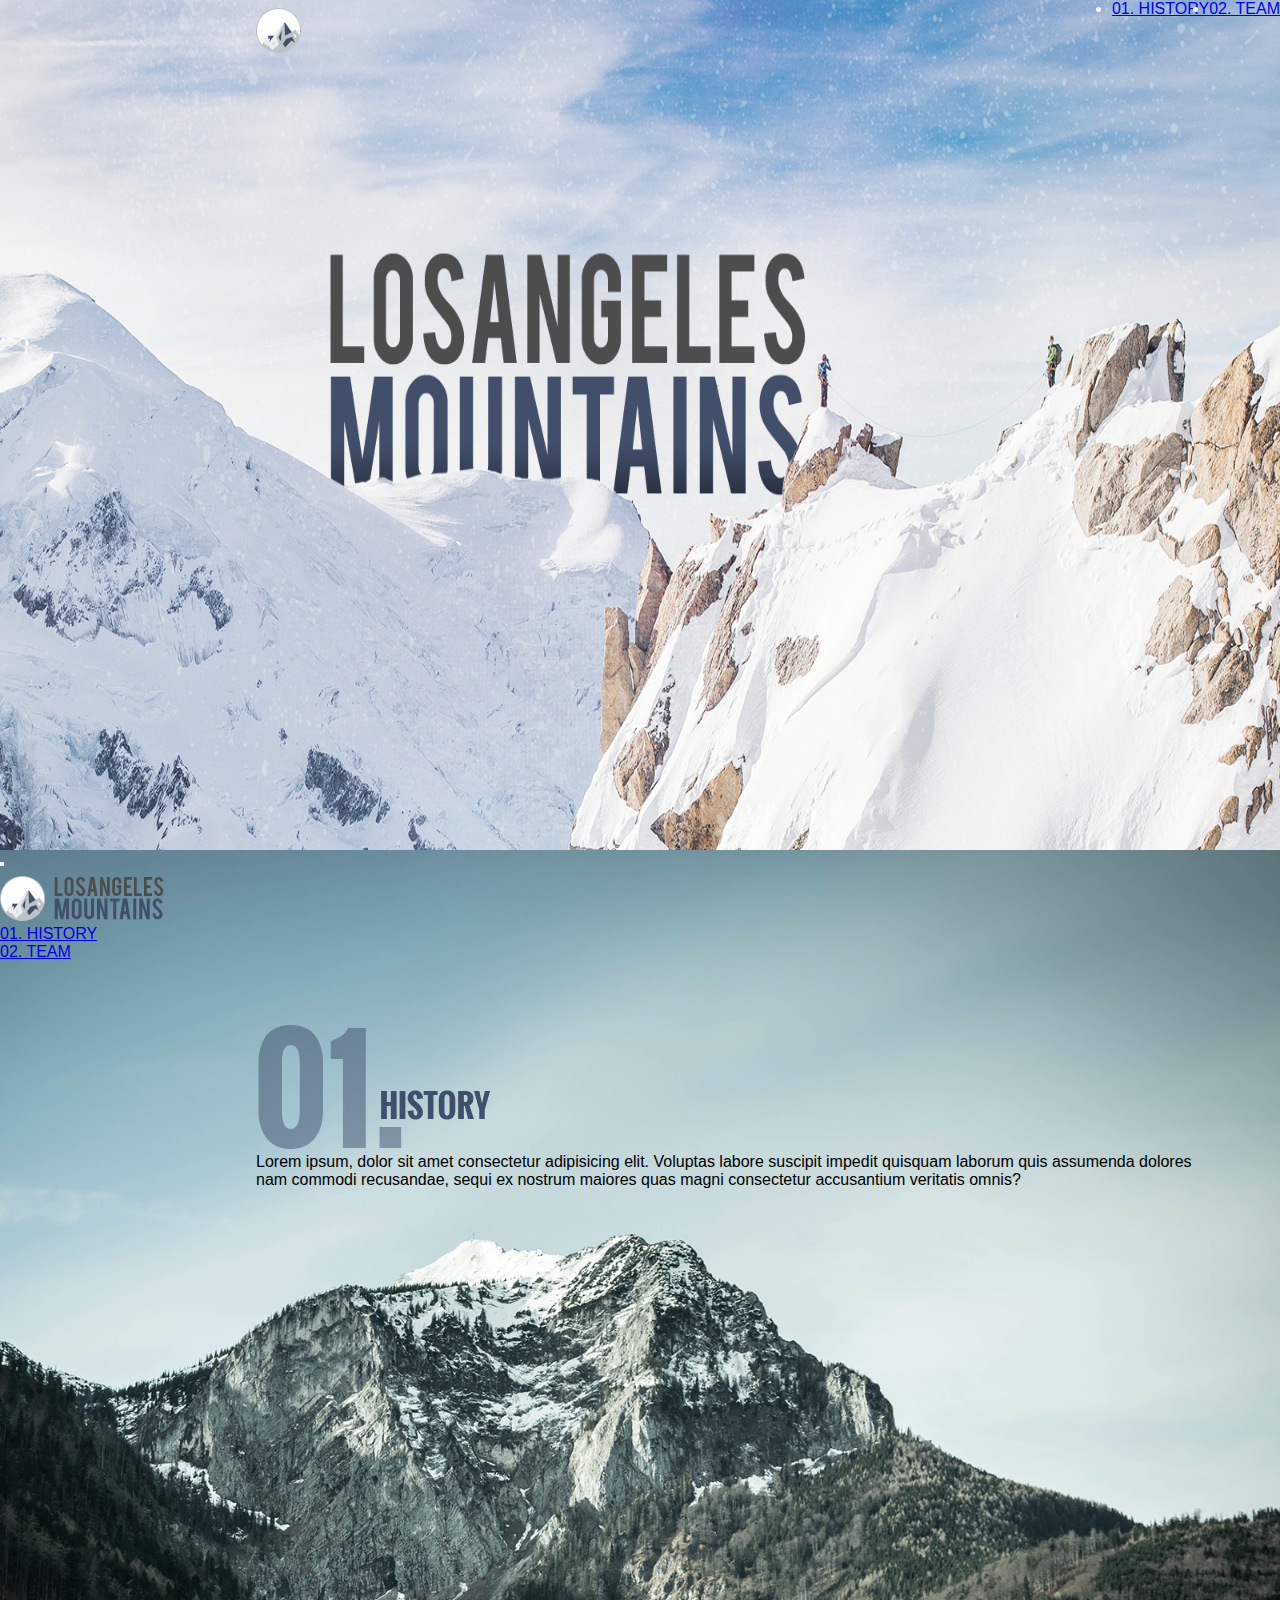
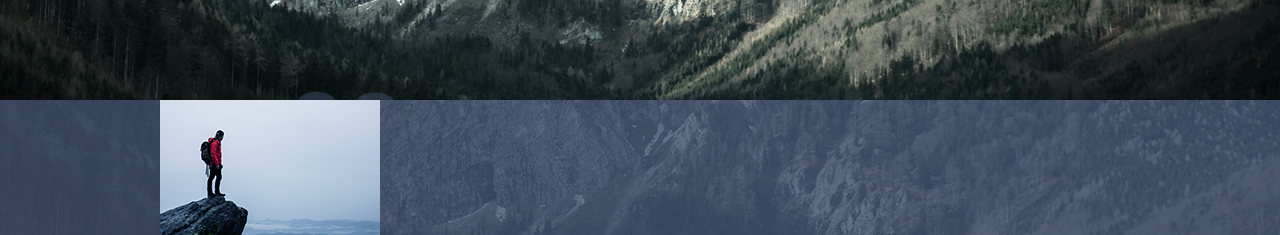
==== index.html @ 550ec411 "created script to populate alternate images in the carousel" ====
<!DOCTYPE html>
<html lang="en">

<head>
    <meta charset="UTF-8">
    <meta name="viewport" content="width=device-width, initial-scale=1.0">
    <title>LA Mountains</title>
    <link rel="stylesheet" href="css/main.css">
    <link href="https://cdn.jsdelivr.net/npm/bootstrap@5.3.1/dist/css/bootstrap.min.css" rel="stylesheet"
        integrity="sha384-4bw+/aepP/YC94hEpVNVgiZdgIC5+VKNBQNGCHeKRQN+PtmoHDEXuppvnDJzQIu9" crossorigin="anonymous">
    <link href="https://fonts.googleapis.com/css?family=Poppins:300,400&display=swap" rel="stylesheet">
</head>

<body>
    <!--Hero-->
    <!--nav bar items need width 80%; margin: 0 20%; justify content: space-between-->
    <header id="hero">
        <div class="navbar-all">
            <div class="logo">
                <a>
                    <img src="images/logo.png" alt="LA Mountains Logo">
                </a>
            </div>
            <div>
                <ul class="nav-items">
                    <li class="nav-item">
                        <a aria-current="page" href="#history">01. HISTORY</a>
                    </li>
                    <li class="nav-item">
                        <a aria-current="page" href="#team">02. TEAM</a>
                    </li>
                </ul>
            </div>
        </div>
        </div>
    </header>

    <!--History-->
    <div id="history" class="history-background">
        <nav class="navbar navbar-expand-sm justify-content-end navbar-light bg-white">
            <button class="navbar-toggler" type="button" data-toggle="collapse" data-target="#navbarTogglerDemo03"
                aria-controls="navbarTogglerDemo03" aria-expanded="false" aria-label="Toggle navigation">
                <span class="navbar-toggler-icon"></span>
            </button>
            <div class="logo">
                <a class="fa-brands" aria-hidden="true" href="#hero">
                    <img src="images/logo2.png" alt="LA mountains logo">
                </a>
            </div>
            <div class="collapse navbar-collapse justify-content-end pe-5" id="navbarTogglerDemo03">
                <ul class="links navbar-nav">
                    <li class="nav-item">
                        <a class="nav-link active" aria-current="page" href="#history">01. HISTORY</a>
                    </li>
                    <li class="nav-item">
                        <a class="nav-link active" aria-current="page" href="#team">02. TEAM</a>
                    </li>
                </ul>
            </div>
        </nav>
        <div class="history-number">
            <a>
                <img src="images/history_image.png">
            </a>
        </div>
        <div class="history-text">
            <div class="text-start badge bg-transparent text-wrap fw-light text-secondary fs-4" style="width: 60rem;">
                Lorem ipsum, dolor sit amet consectetur adipisicing elit. Voluptas labore suscipit impedit quisquam
                laborum quis assumenda dolores nam commodi recusandae, sequi ex nostrum maiores quas magni consectetur
                accusantium veritatis omnis?
            </div>
        </div>
    </div>
    <div class="carousel-div">
        <div id="wrapper">
            <div id="carousel">
                <div id="content">
                    <!-- <img class="item" src="./images/carousel_image_01.png" />
                    <img class="item" src="./images/carousel_image_02.png" />
                    <img class="item" src="./images/carousel_image_01.png" />
                    <img class="item" src="./images/carousel_image_02.png" /> -->
                </div>
            </div>
        </div>
    </div>


    <!--Team-->
</body>
<script src="https://cdn.jsdelivr.net/npm/bootstrap@5.3.1/dist/js/bootstrap.bundle.min.js"
    integrity="sha384-HwwvtgBNo3bZJJLYd8oVXjrBZt8cqVSpeBNS5n7C8IVInixGAoxmnlMuBnhbgrkm"
    crossorigin="anonymous"></script>
<script src="https://cdn.jsdelivr.net/npm/@popperjs/core@2.11.8/dist/umd/popper.min.js"
    integrity="sha384-I7E8VVD/ismYTF4hNIPjVp/Zjvgyol6VFvRkX/vR+Vc4jQkC+hVqc2pM8ODewa9r"
    crossorigin="anonymous"></script>
<script src="https://cdn.jsdelivr.net/npm/bootstrap@5.3.1/dist/js/bootstrap.min.js"
    integrity="sha384-Rx+T1VzGupg4BHQYs2gCW9It+akI2MM/mndMCy36UVfodzcJcF0GGLxZIzObiEfa"
    crossorigin="anonymous"></script>
    <script src="javascript/carousel.js"></script>

</html>
---- css/main.css ----
html {
    scroll-behavior: smooth;
    font-family: 'Roboto',
        sans-serif;
    height: 100%;
}

* {
    margin: 0;
    padding: 0;
}

header {
    background: url("../images/landing-page.png") no-repeat;
    background-size: 100% 100%;
    position: relative;
    height: 850px;
    right: 0;
    left: 0;
}

.navbar-all {
    width: 80%;
    justify-content: space-between;
    margin: 0 20%;
    display: flex;
    flex-direction: row;

}

.nav-items {
    color: white;
    flex-direction: row;
    display: flex;
}

.wrapper {
    background-color: transparent;
    display: inline-block;

}

.history-background {
    background: url("../images/teams.png") no-repeat;
    background-size: 100% 100%;
    position: relative;
    max-width: 100%;
    height: 850px;
    right: 0;
    left: 0;
}

.logo {
    padding-top: 8px;
}

.history-number {
    margin-left: 20%;
    position: relative;
    padding-top: 5%
}

@media (max-width: 600px) {
    body {
        width: 100%;
        background-position: right top;
        position: relative;
    }

    header {
        background-size: cover;
    }
}

.history-text {
    position: relative;
    align-items: center;
    justify-content: center;
    margin-left: 20%;
}

.carousel-div {
    margin: 0;
    display: flex;
    justify-content: center;
    align-items: center;
    flex-direction: column;
    height: fit-content;
    background: url("../images/nav_border.png") no-repeat;
}

#wrapper {
    width: 75%;
    max-width: 964px;
    position: relative;
}

#carousel {
    overflow: auto;
    scroll-behavior: smooth;
    scrollbar-width: none;
}

#carousel::-webkit-scrollbar {
    height: 0;
}

#prev,
#next {
    display: flex;
    justify-content: center;
    align-content: center;
    background: white;
    border: none;
    padding: 8px;
    border-radius: 50%;
    outline: 0;
    cursor: pointer;
    position: absolute;
}

#prev {
    top: 50%;
    left: 0;
    transform: translate(50%, -50%);
    display: none;
}

#next {
    top: 50%;
    right: 0;
    transform: translate(-50%, -50%);
}

#content {
    display: grid;
    grid-gap: 16px;
    grid-auto-flow: column;
    margin: auto;
    box-sizing: border-box;
}

.item {
    /* background: url("../images/nav_image_01.png") no-repeat; */
    width: 250px;
    height: 180px;
}
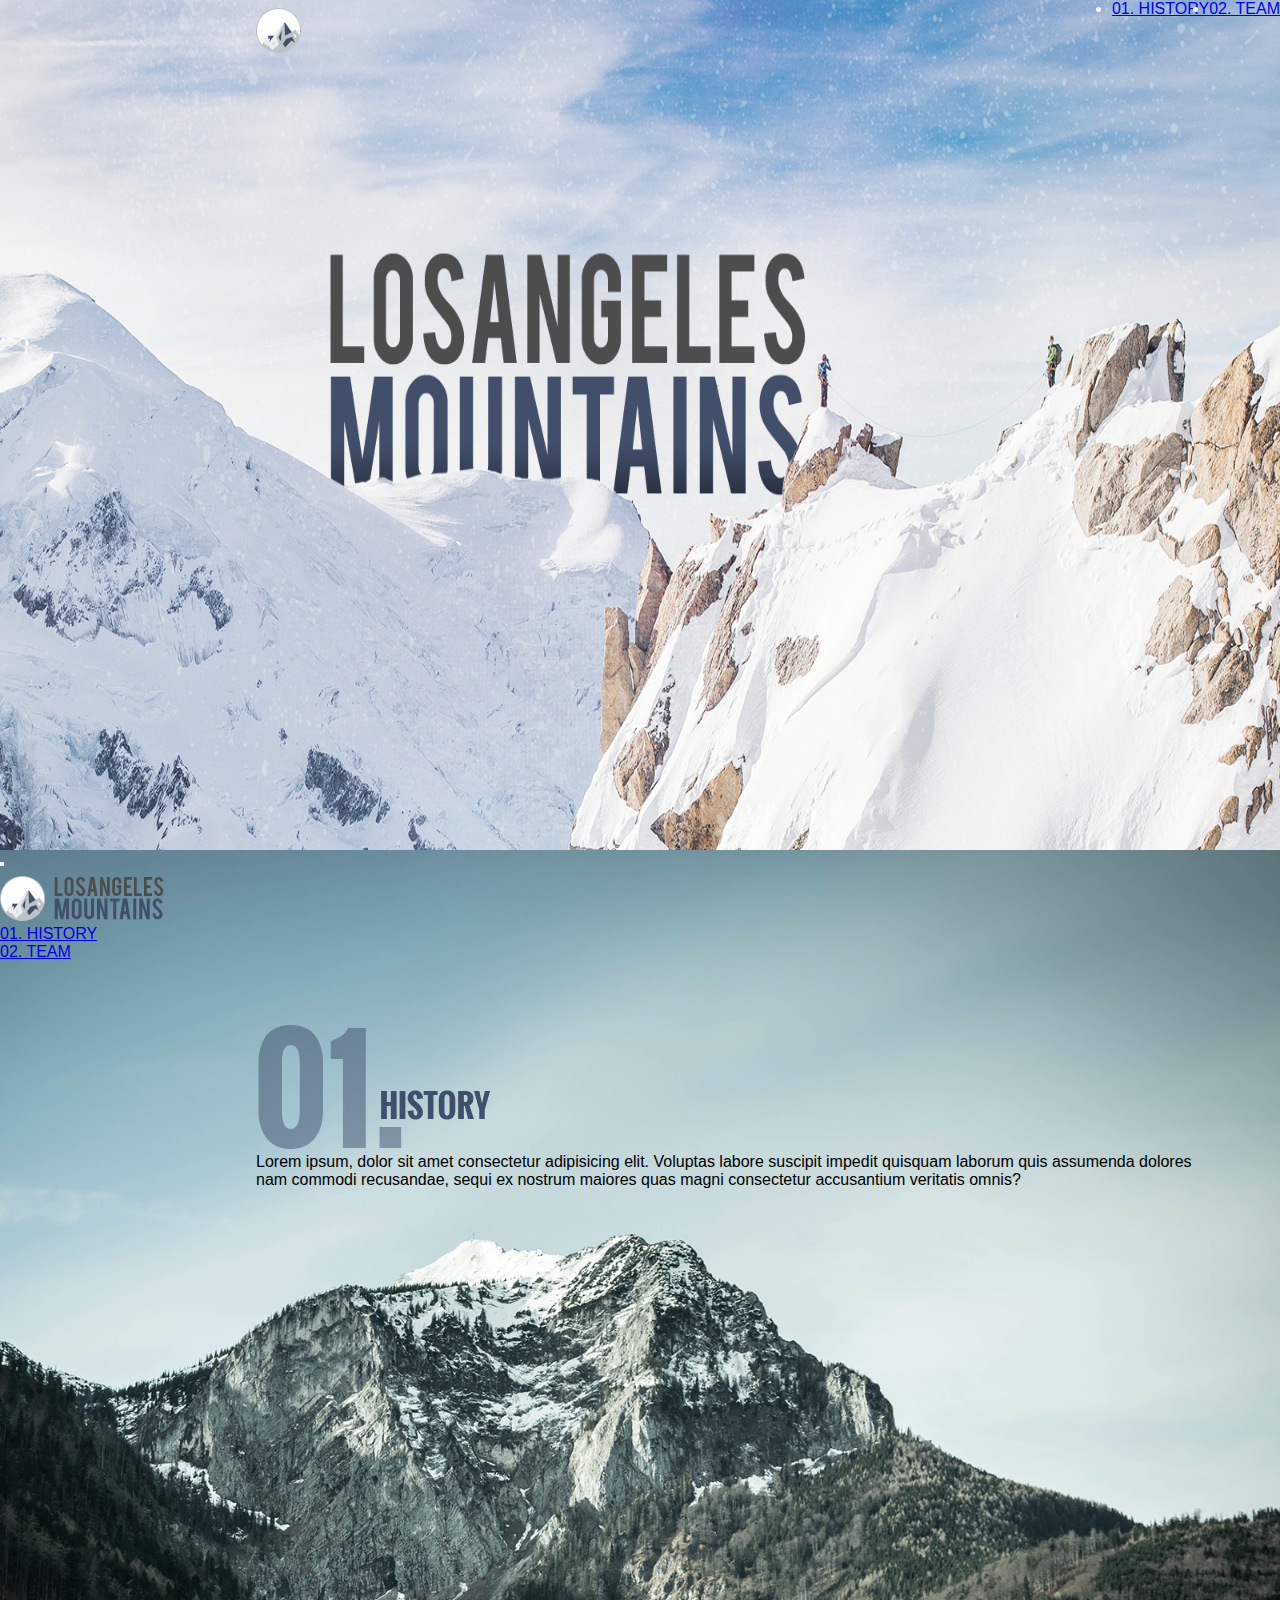
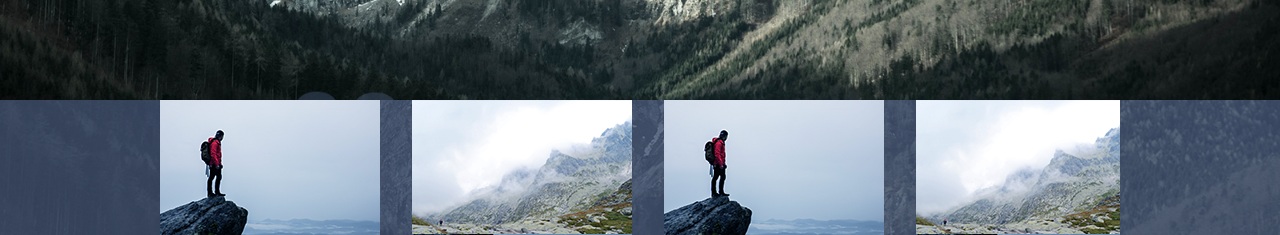
==== commit 891f2e28: "created alternate images funtion in carousel.js" ====
--- a/index.html
+++ b/index.html
@@ -75,15 +75,11 @@
         <div id="wrapper">
             <div id="carousel">
                 <div id="content">
-                    <!-- <img class="item" src="./images/carousel_image_01.png" />
-                    <img class="item" src="./images/carousel_image_02.png" />
-                    <img class="item" src="./images/carousel_image_01.png" />
-                    <img class="item" src="./images/carousel_image_02.png" /> -->
+                    <!--displaying both carousel images; see alternateImages() in carousel.js file-->
                 </div>
             </div>
         </div>
     </div>
-
 
     <!--Team-->
 </body>
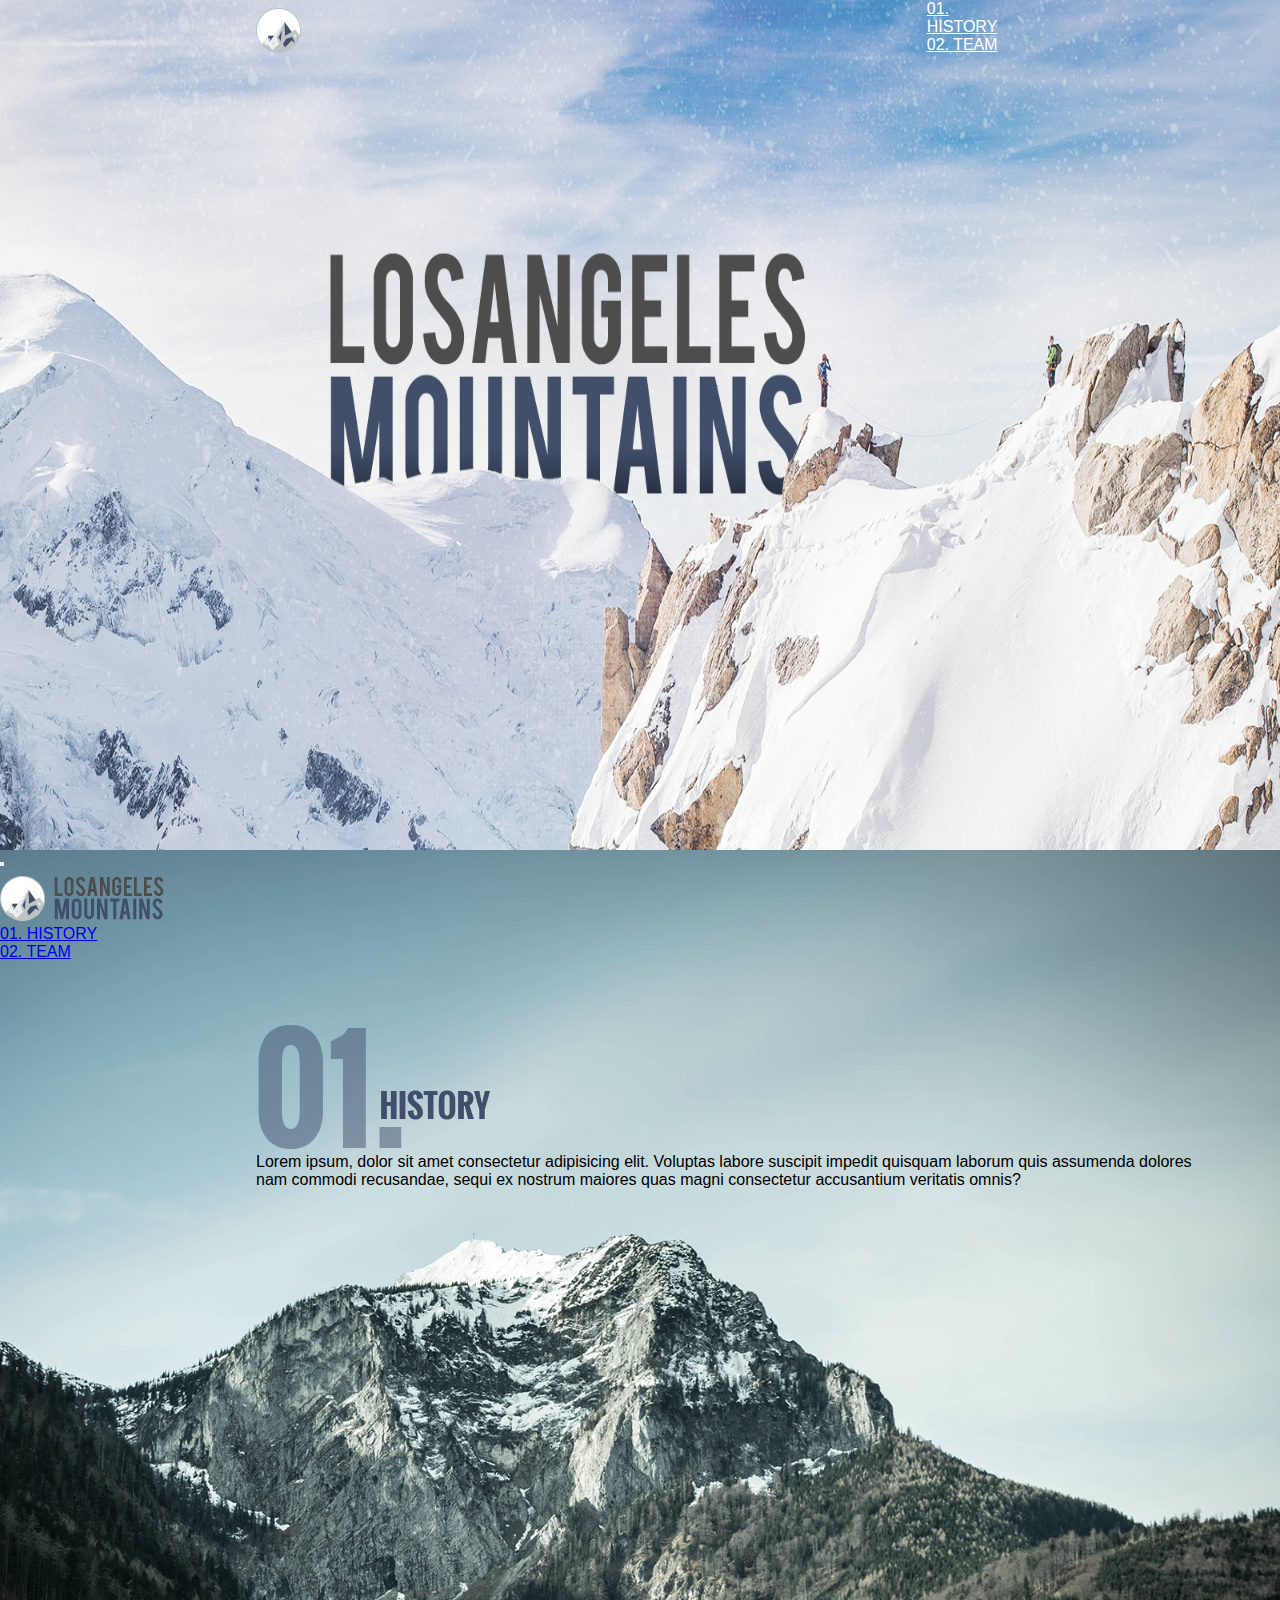
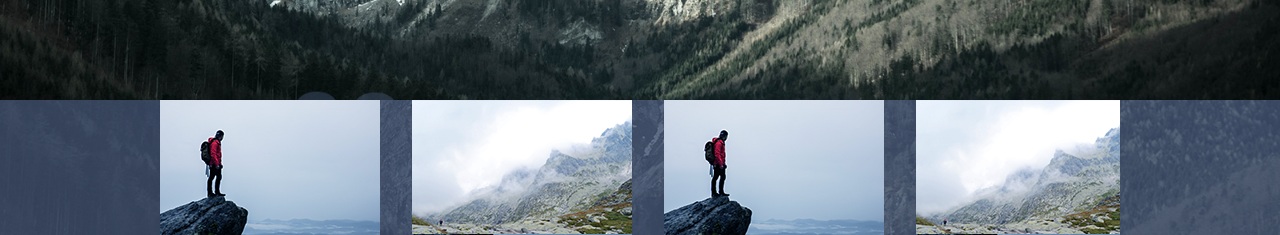
==== commit 0566fa17: "updated the navbar styling" ====
--- a/index.html
+++ b/index.html
@@ -22,12 +22,12 @@
                 </a>
             </div>
             <div>
-                <ul class="nav-items">
-                    <li class="nav-item">
-                        <a aria-current="page" href="#history">01. HISTORY</a>
+                <ul>
+                    <li class="nav-items">
+                        <a class="nav-item" aria-current="page" href="#history">01. HISTORY</a>
                     </li>
-                    <li class="nav-item">
-                        <a aria-current="page" href="#team">02. TEAM</a>
+                    <li class="nav-items">
+                        <a class="nav-item" aria-current="page" href="#team">02. TEAM</a>
                     </li>
                 </ul>
             </div>
@@ -37,18 +37,18 @@
 
     <!--History-->
     <div id="history" class="history-background">
-        <nav class="navbar navbar-expand-sm justify-content-end navbar-light bg-white">
+        <nav class="navbar navbar-expand-sm bg-white">
             <button class="navbar-toggler" type="button" data-toggle="collapse" data-target="#navbarTogglerDemo03"
                 aria-controls="navbarTogglerDemo03" aria-expanded="false" aria-label="Toggle navigation">
                 <span class="navbar-toggler-icon"></span>
             </button>
-            <div class="logo">
+            <div class="logo justify-content-start">
                 <a class="fa-brands" aria-hidden="true" href="#hero">
                     <img src="images/logo2.png" alt="LA mountains logo">
                 </a>
             </div>
             <div class="collapse navbar-collapse justify-content-end pe-5" id="navbarTogglerDemo03">
-                <ul class="links navbar-nav">
+                <ul class="navbar-nav">
                     <li class="nav-item">
                         <a class="nav-link active" aria-current="page" href="#history">01. HISTORY</a>
                     </li>
--- a/css/main.css
+++ b/css/main.css
@@ -1,4 +1,3 @@
-
 html {
     scroll-behavior: smooth;
     font-family: 'Roboto',
@@ -21,7 +20,6 @@
 }
 
 .navbar-all {
-    width: 80%;
     justify-content: space-between;
     margin: 0 20%;
     display: flex;
@@ -29,10 +27,15 @@
 
 }
 
+.nav-item {
+    color: white;
+    
+}
+
 .nav-items {
-    color: white;
+    display: flex;
     flex-direction: row;
-    display: flex;
+    margin-right: 20%;
 }
 
 .wrapper {
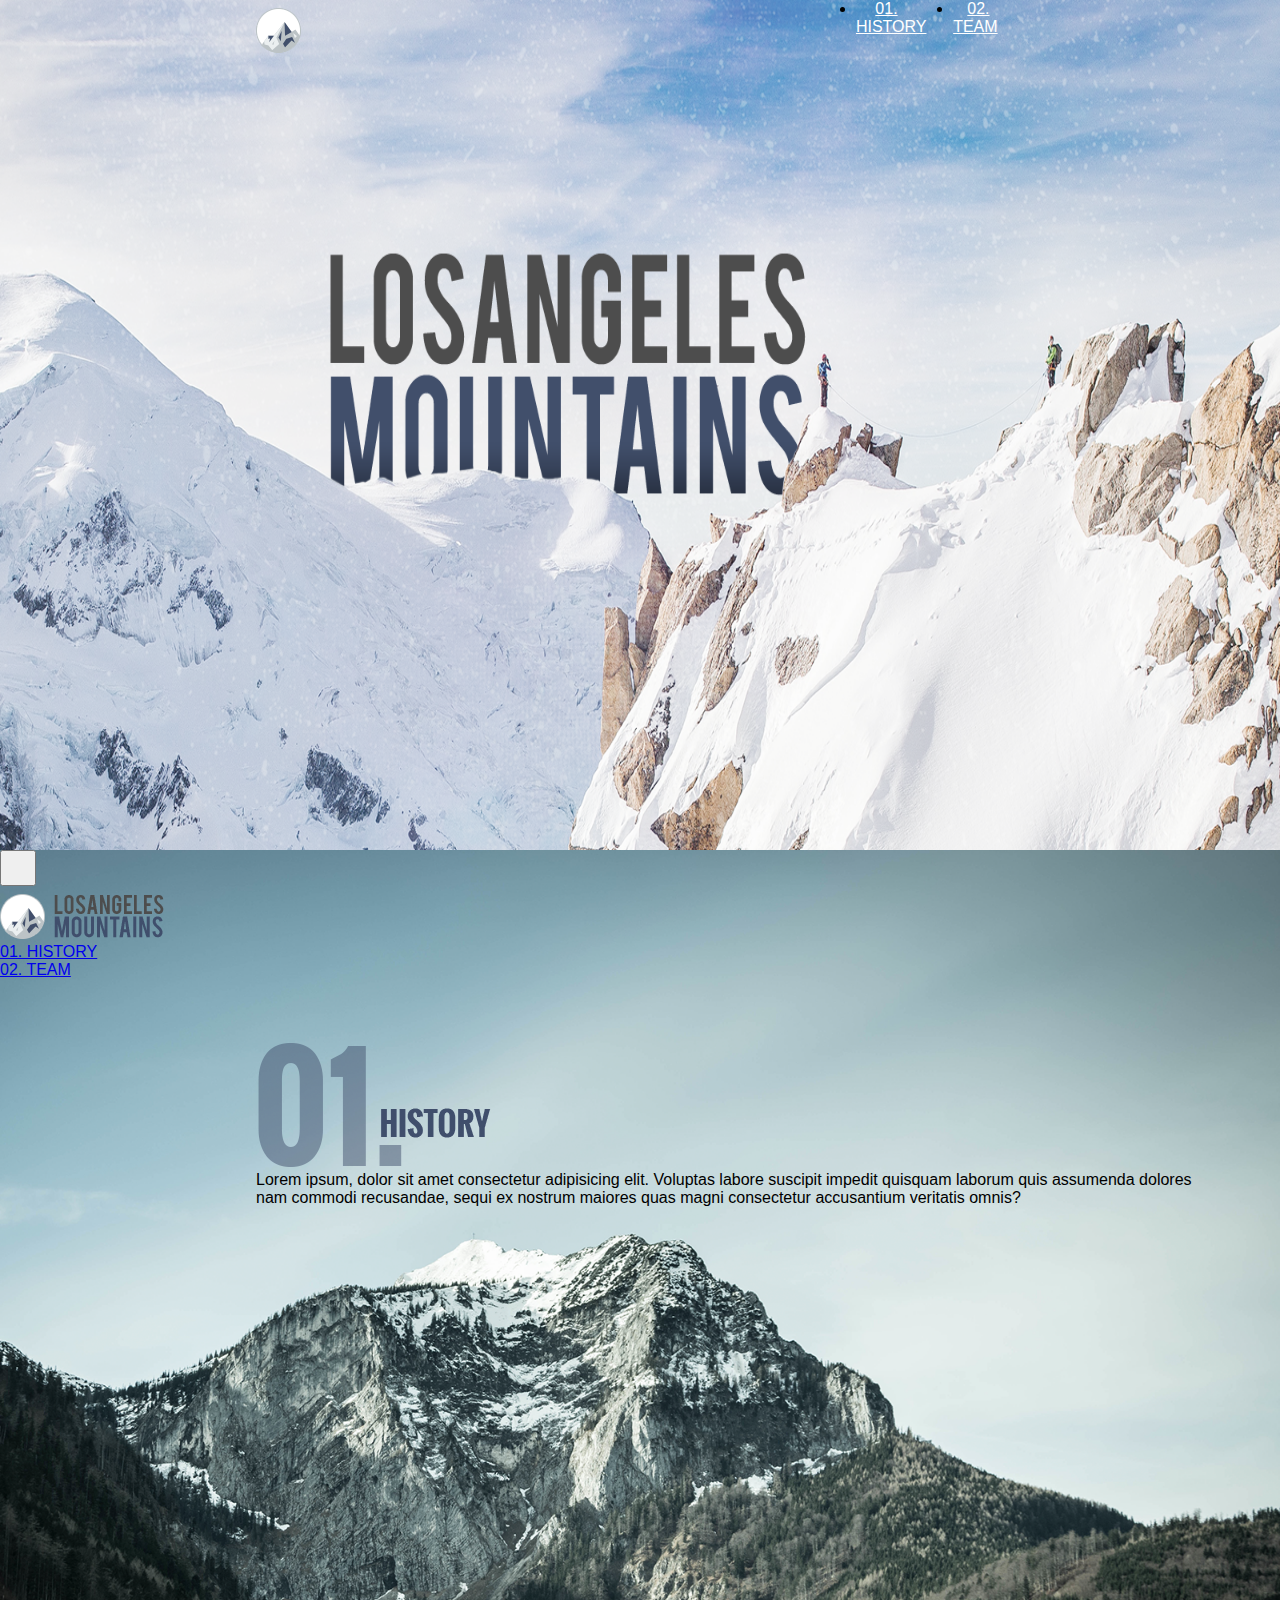
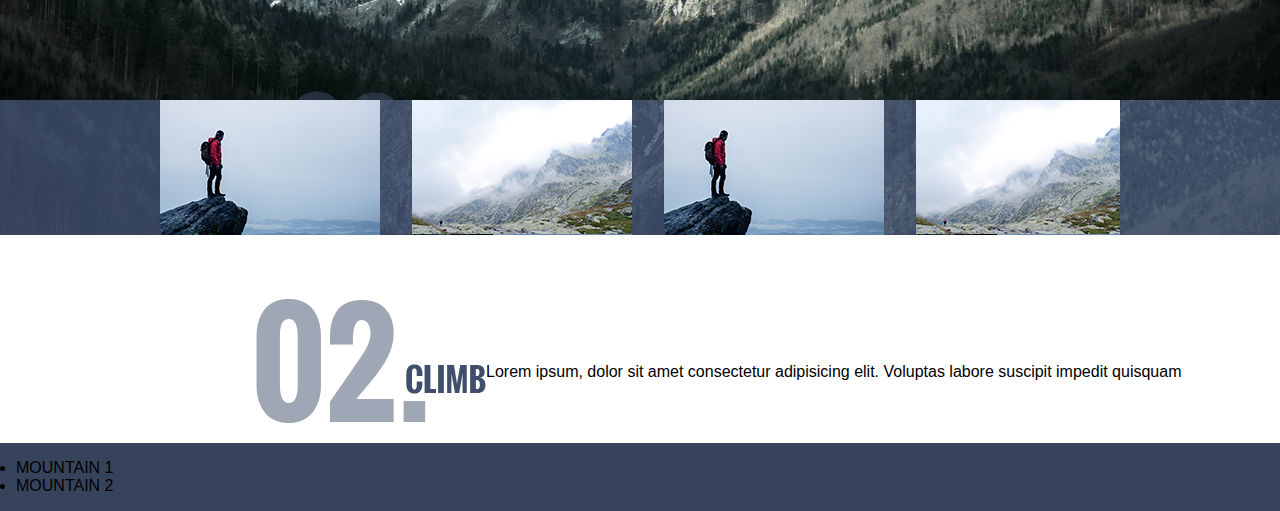
==== commit b8924174: "added mountain button section; WIP" ====
--- a/index.html
+++ b/index.html
@@ -22,11 +22,11 @@
                 </a>
             </div>
             <div>
-                <ul>
-                    <li class="nav-items">
+                <ul class="nav-items">
+                    <li>
                         <a class="nav-item" aria-current="page" href="#history">01. HISTORY</a>
                     </li>
-                    <li class="nav-items">
+                    <li>
                         <a class="nav-item" aria-current="page" href="#team">02. TEAM</a>
                     </li>
                 </ul>
@@ -49,10 +49,10 @@
             </div>
             <div class="collapse navbar-collapse justify-content-end pe-5" id="navbarTogglerDemo03">
                 <ul class="navbar-nav">
-                    <li class="nav-item">
+                    <li>
                         <a class="nav-link active" aria-current="page" href="#history">01. HISTORY</a>
                     </li>
-                    <li class="nav-item">
+                    <li>
                         <a class="nav-link active" aria-current="page" href="#team">02. TEAM</a>
                     </li>
                 </ul>
@@ -82,6 +82,32 @@
     </div>
 
     <!--Team-->
+    <div id="team">
+        <div class="climb-section">
+            <div class="climb-number">
+                <a>
+                    <img src="./images/climb_image.png">
+                </a>
+            </div>
+            <div class="climb-text">
+                <div class="text-start badge bg-transparent text-wrap fw-light text-secondary fs-4">
+                    Lorem ipsum, dolor sit amet consectetur adipisicing elit. Voluptas labore suscipit impedit quisquam
+                  
+                </div>
+            </div>
+        </div>
+        <div class="mountain-btn-section">
+            <ul>
+                <li>
+                   <a>MOUNTAIN 1</a>
+                </li>
+                <li>
+                    <a>MOUNTAIN 2</a>
+                </li>
+            </ul>
+        </div>
+    </div>
+  
 </body>
 <script src="https://cdn.jsdelivr.net/npm/bootstrap@5.3.1/dist/js/bootstrap.bundle.min.js"
     integrity="sha384-HwwvtgBNo3bZJJLYd8oVXjrBZt8cqVSpeBNS5n7C8IVInixGAoxmnlMuBnhbgrkm"
--- a/css/main.css
+++ b/css/main.css
@@ -29,13 +29,13 @@
 
 .nav-item {
     color: white;
-    
+    padding-left: 20%;
+
 }
 
 .nav-items {
     display: flex;
     flex-direction: row;
-    margin-right: 20%;
 }
 
 .wrapper {
@@ -61,7 +61,7 @@
 .history-number {
     margin-left: 20%;
     position: relative;
-    padding-top: 5%
+    padding-top: 5%;
 }
 
 @media (max-width: 600px) {
@@ -81,6 +81,25 @@
     align-items: center;
     justify-content: center;
     margin-left: 20%;
+}
+
+.climb-section {
+    display: flex;
+    flex-direction: row;
+    padding-bottom: 16px;
+}
+
+.climb-text {
+    position: relative;
+    align-items: center;
+    justify-content: center;
+    margin-top: 10%;
+}
+
+.climb-number {
+    margin-left: 20%;
+    position: relative;
+    padding-top: 5%;
 }
 
 .carousel-div {
@@ -148,4 +167,13 @@
     /* background: url("../images/nav_image_01.png") no-repeat; */
     width: 250px;
     height: 180px;
+}
+
+.mountain-btn-section {
+    background-color: #37435B;
+    padding: 16px;
+}
+
+button {
+    padding: 16px;
 }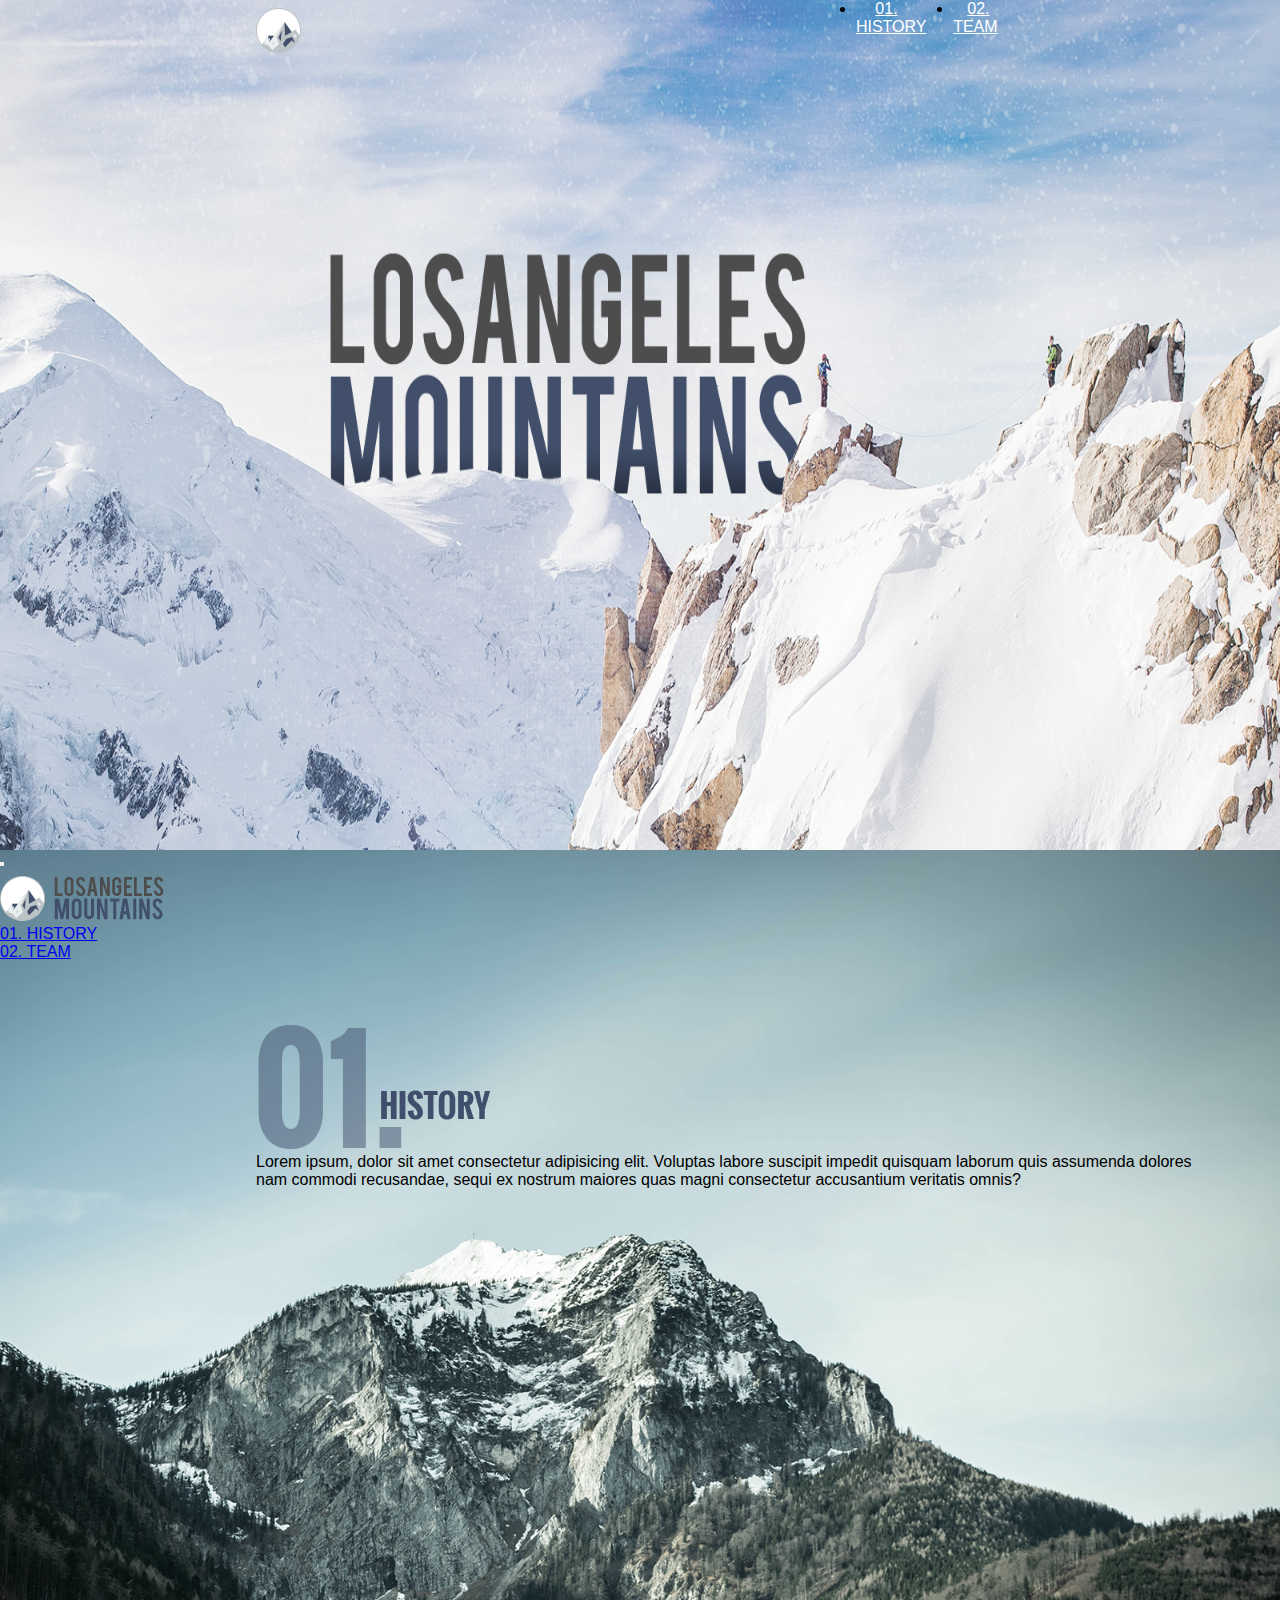
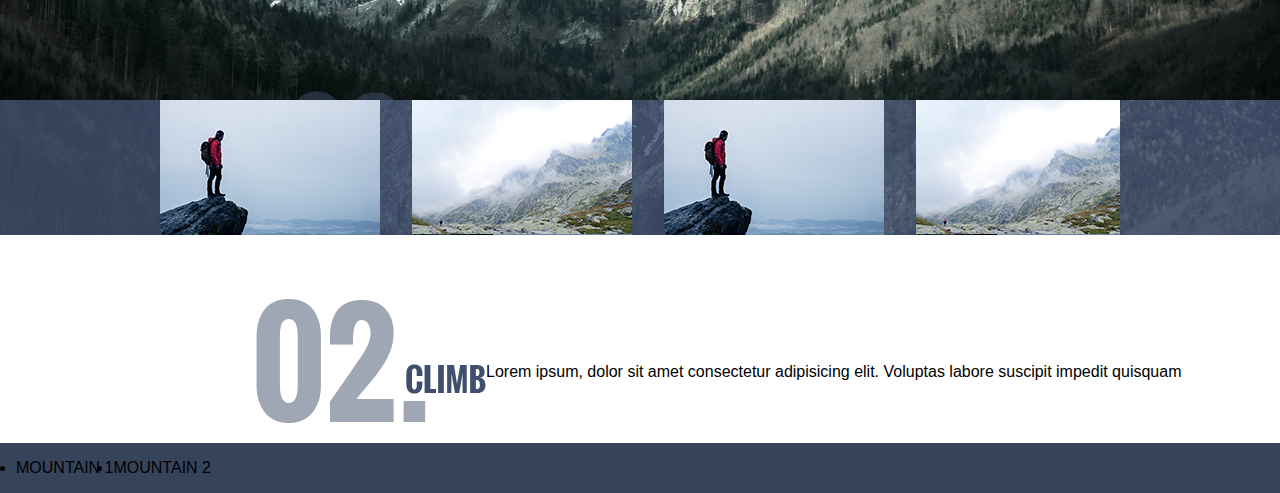
==== commit 01419159: "added bottom image; began code for toggle image" ====
--- a/index.html
+++ b/index.html
@@ -92,22 +92,25 @@
             <div class="climb-text">
                 <div class="text-start badge bg-transparent text-wrap fw-light text-secondary fs-4">
                     Lorem ipsum, dolor sit amet consectetur adipisicing elit. Voluptas labore suscipit impedit quisquam
-                  
+
                 </div>
             </div>
         </div>
+        <!--create a toggle where displays mountain 1, but switches to mountain 2 once clicked-->
         <div class="mountain-btn-section">
-            <ul>
+            <ul class="buttons">
                 <li>
-                   <a>MOUNTAIN 1</a>
+                    <a>MOUNTAIN 1</a>
                 </li>
                 <li>
                     <a>MOUNTAIN 2</a>
                 </li>
             </ul>
         </div>
+        <div id="mountain-schedule">
+        </div>
     </div>
-  
+
 </body>
 <script src="https://cdn.jsdelivr.net/npm/bootstrap@5.3.1/dist/js/bootstrap.bundle.min.js"
     integrity="sha384-HwwvtgBNo3bZJJLYd8oVXjrBZt8cqVSpeBNS5n7C8IVInixGAoxmnlMuBnhbgrkm"
@@ -118,6 +121,6 @@
 <script src="https://cdn.jsdelivr.net/npm/bootstrap@5.3.1/dist/js/bootstrap.min.js"
     integrity="sha384-Rx+T1VzGupg4BHQYs2gCW9It+akI2MM/mndMCy36UVfodzcJcF0GGLxZIzObiEfa"
     crossorigin="anonymous"></script>
-    <script src="javascript/carousel.js"></script>
+<script src="javascript/carousel.js"></script>
 
 </html>--- a/css/main.css
+++ b/css/main.css
@@ -174,6 +174,7 @@
     padding: 16px;
 }
 
-button {
-    padding: 16px;
+.buttons {
+    display: flex;
+    flex-direction: row;
 }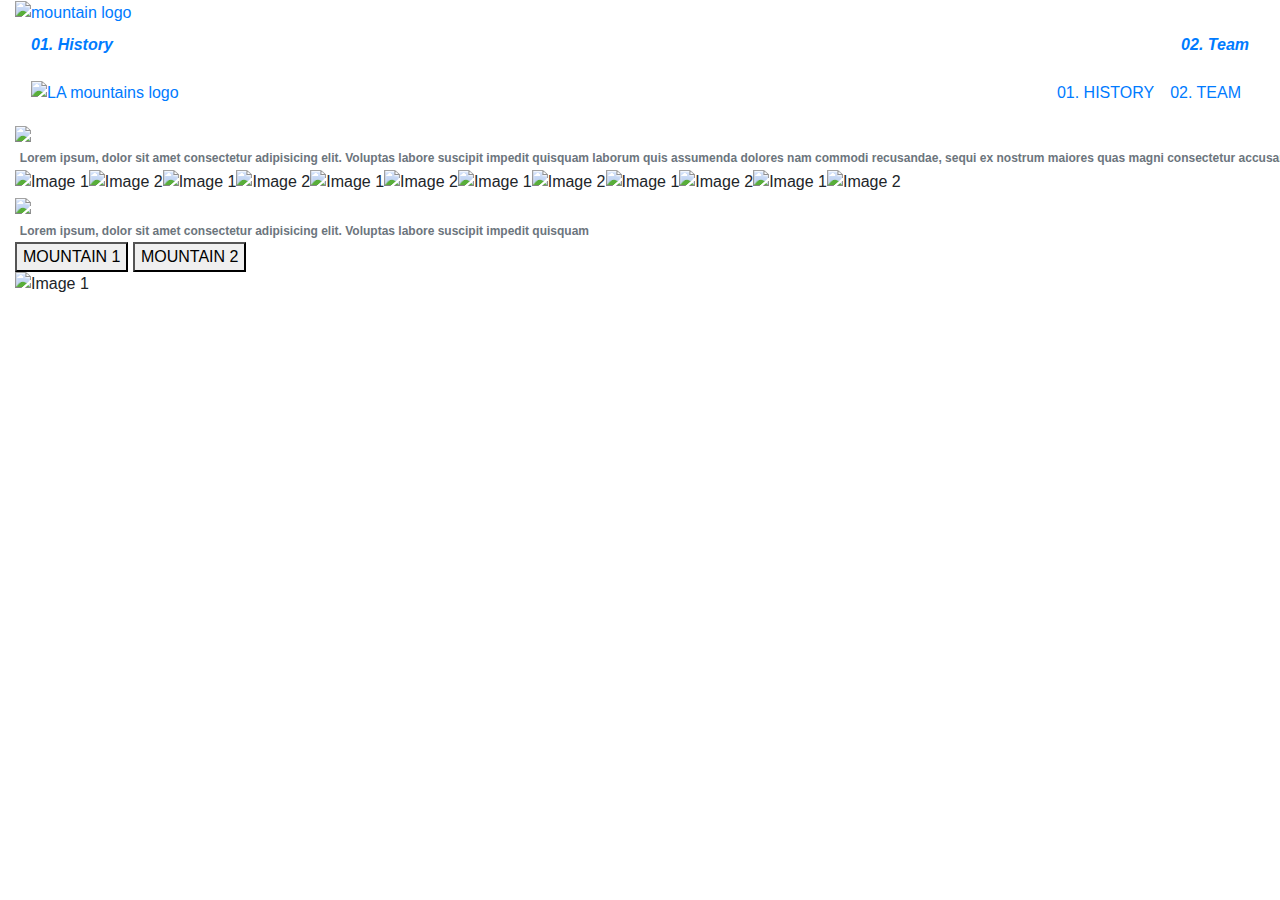
==== commit 98e18db7: "updated the html file to accomodate responsive criteria" ====
--- a/index.html
+++ b/index.html
@@ -3,37 +3,31 @@
 
 <head>
     <meta charset="UTF-8">
+    <meta http-equiv="X-UA-Compatible" content="IE=edge">
     <meta name="viewport" content="width=device-width, initial-scale=1.0">
-    <title>LA Mountains</title>
-    <link rel="stylesheet" href="css/main.css">
-    <link href="https://cdn.jsdelivr.net/npm/bootstrap@5.3.1/dist/css/bootstrap.min.css" rel="stylesheet"
-        integrity="sha384-4bw+/aepP/YC94hEpVNVgiZdgIC5+VKNBQNGCHeKRQN+PtmoHDEXuppvnDJzQIu9" crossorigin="anonymous">
-    <link href="https://fonts.googleapis.com/css?family=Poppins:300,400&display=swap" rel="stylesheet">
+    <title>Los Angeles Mountains</title>
+    <link href="https://cdn.jsdelivr.net/npm/bootstrap@5.1.0/dist/css/bootstrap.min.css" rel="stylesheet"
+      integrity="sha384-KyZXEAg3QhqLMpG8r+8fhAXLRk2vvoC2f3B09zVXn8CA5QIVfZOJ3BCsw2P0p/We" crossorigin="anonymous">
+    <link rel="stylesheet" href="style.css">
+    <link rel="stylesheet" href="https://cdnjs.cloudflare.com/ajax/libs/font-awesome/5.15.1/css/all.min.css">
+    <link href="//maxcdn.bootstrapcdn.com/bootstrap/4.0.0/css/bootstrap.min.css" rel="stylesheet" id="bootstrap-css">
+    <script src="//maxcdn.bootstrapcdn.com/bootstrap/4.0.0/js/bootstrap.min.js"></script>
+    <script src="//code.jquery.com/jquery-1.11.1.min.js"></script>
 </head>
 
 <body>
-    <!--Hero-->
-    <!--nav bar items need width 80%; margin: 0 20%; justify content: space-between-->
-    <header id="hero">
-        <div class="navbar-all">
-            <div class="logo">
-                <a>
-                    <img src="images/logo.png" alt="LA Mountains Logo">
-                </a>
-            </div>
-            <div>
-                <ul class="nav-items">
-                    <li>
-                        <a class="nav-item" aria-current="page" href="#history">01. HISTORY</a>
-                    </li>
-                    <li>
-                        <a class="nav-item" aria-current="page" href="#team">02. TEAM</a>
-                    </li>
-                </ul>
-            </div>
-        </div>
-        </div>
-    </header>
+    <div class="container-fluid">
+        <!-- Section 1 -->
+        <section class="section-1">
+          <a href="#" class="logo">
+            <img src="/images/logo.png" alt="mountain logo">
+          </a>
+          <nav class="navbar">
+            <a href="#first-section" class="navbar-link"><strong><em>01. History</em></strong></a>
+            <a href="#climb-section" class="navbar-link"><strong><em>02. Team</em></strong></a>
+          </nav>
+        </section>
+        <!-- End of Section 1 -->
 
     <!--History-->
     <div id="history" class="history-background">
@@ -98,16 +92,11 @@
         </div>
         <!--create a toggle where displays mountain 1, but switches to mountain 2 once clicked-->
         <div class="mountain-btn-section">
-            <ul class="buttons">
-                <li>
-                    <a>MOUNTAIN 1</a>
-                </li>
-                <li>
-                    <a>MOUNTAIN 2</a>
-                </li>
-            </ul>
+            <button id="toggleButton1">MOUNTAIN 1</button>
+            <button id="toggleButton2">MOUNTAIN 2</button>
         </div>
         <div id="mountain-schedule">
+            <img id="image" class="buttons" src="./images/bottom_image.png" alt="Image 1">
         </div>
     </div>
 
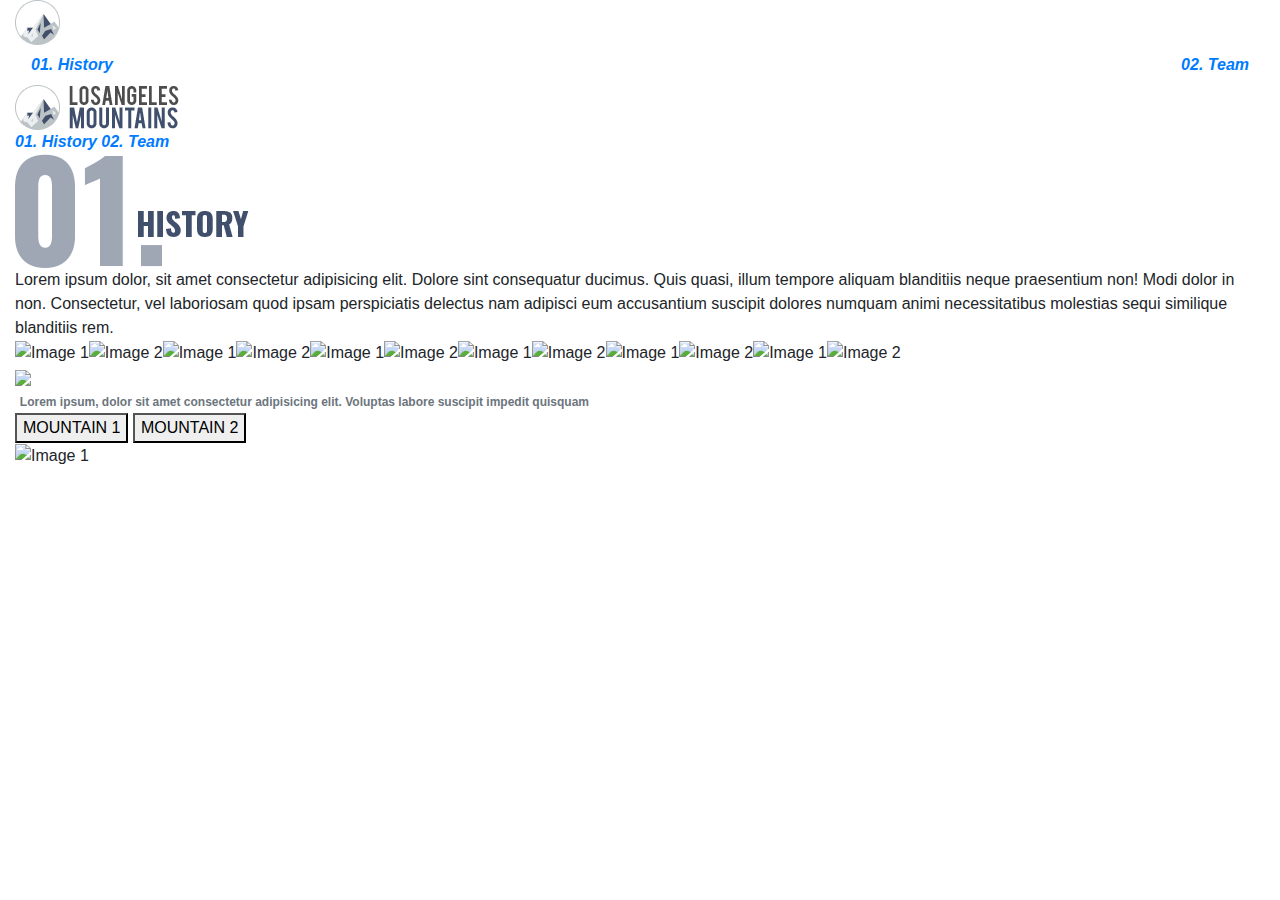
==== commit 51e85f1c: "added the rest of the images; created sticky nav, and section 2 or history section" ====
--- a/index.html
+++ b/index.html
@@ -29,42 +29,36 @@
         </section>
         <!-- End of Section 1 -->
 
-    <!--History-->
-    <div id="history" class="history-background">
-        <nav class="navbar navbar-expand-sm bg-white">
-            <button class="navbar-toggler" type="button" data-toggle="collapse" data-target="#navbarTogglerDemo03"
-                aria-controls="navbarTogglerDemo03" aria-expanded="false" aria-label="Toggle navigation">
-                <span class="navbar-toggler-icon"></span>
-            </button>
-            <div class="logo justify-content-start">
-                <a class="fa-brands" aria-hidden="true" href="#hero">
-                    <img src="images/logo2.png" alt="LA mountains logo">
-                </a>
-            </div>
-            <div class="collapse navbar-collapse justify-content-end pe-5" id="navbarTogglerDemo03">
-                <ul class="navbar-nav">
-                    <li>
-                        <a class="nav-link active" aria-current="page" href="#history">01. HISTORY</a>
-                    </li>
-                    <li>
-                        <a class="nav-link active" aria-current="page" href="#team">02. TEAM</a>
-                    </li>
-                </ul>
-            </div>
+         <!-- Sticky Nav -->
+    <section id="first-section" class="sticky-nav">
+        <a href="#" class="logo2">
+          <img src="/images/Logo_wMountains.png" alt="mountain logo">
+        </a>
+        <nav class="navbar2">
+          <a href="#first-section" class="navbar-link2"><strong><em>01. History</em></strong></a>
+          <a href="#climb-section" class="navbar-link2"><strong><em>02. Team</em></strong></a>
         </nav>
-        <div class="history-number">
-            <a>
-                <img src="images/history_image.png">
-            </a>
+      </section>
+      <!-- End of Sticky Nav -->
+
+          <!-- Section 2 -->
+    <section id="history-section" class="section-2">
+        <div class="history-text-section container-sm">
+          <div class="history">
+            <img src="/images/01history.png" alt="" class="numbers">
+          </div>
+          <div class="history-text">
+            Lorem ipsum dolor, sit amet consectetur adipisicing elit. Dolore sint consequatur ducimus. Quis quasi, illum
+            tempore aliquam blanditiis neque praesentium non! Modi dolor in non. Consectetur, vel laboriosam quod ipsam
+            perspiciatis delectus nam adipisci eum accusantium suscipit dolores numquam animi necessitatibus molestias
+            sequi similique blanditiis rem.
+          </div>
         </div>
-        <div class="history-text">
-            <div class="text-start badge bg-transparent text-wrap fw-light text-secondary fs-4" style="width: 60rem;">
-                Lorem ipsum, dolor sit amet consectetur adipisicing elit. Voluptas labore suscipit impedit quisquam
-                laborum quis assumenda dolores nam commodi recusandae, sequi ex nostrum maiores quas magni consectetur
-                accusantium veritatis omnis?
-            </div>
-        </div>
-    </div>
+  
+        <div class="carousel-bg center">
+          <div class="thumb-container center">
+            <div>
+
     <div class="carousel-div">
         <div id="wrapper">
             <div id="carousel">
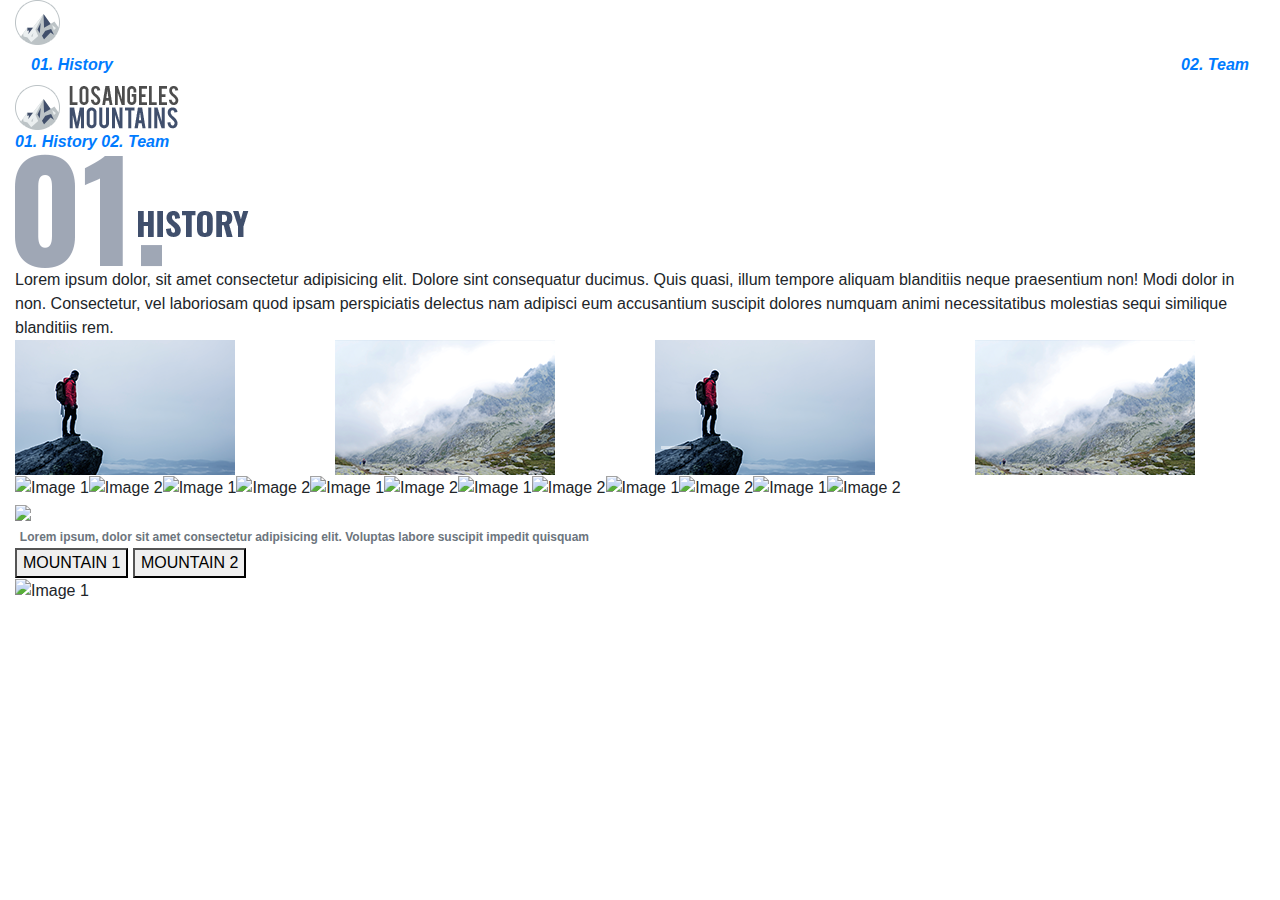
==== commit a05d6530: "added the remainder of section 2 including the carousel; section 3 WIP" ====
--- a/index.html
+++ b/index.html
@@ -7,7 +7,7 @@
     <meta name="viewport" content="width=device-width, initial-scale=1.0">
     <title>Los Angeles Mountains</title>
     <link href="https://cdn.jsdelivr.net/npm/bootstrap@5.1.0/dist/css/bootstrap.min.css" rel="stylesheet"
-      integrity="sha384-KyZXEAg3QhqLMpG8r+8fhAXLRk2vvoC2f3B09zVXn8CA5QIVfZOJ3BCsw2P0p/We" crossorigin="anonymous">
+        integrity="sha384-KyZXEAg3QhqLMpG8r+8fhAXLRk2vvoC2f3B09zVXn8CA5QIVfZOJ3BCsw2P0p/We" crossorigin="anonymous">
     <link rel="stylesheet" href="style.css">
     <link rel="stylesheet" href="https://cdnjs.cloudflare.com/ajax/libs/font-awesome/5.15.1/css/all.min.css">
     <link href="//maxcdn.bootstrapcdn.com/bootstrap/4.0.0/css/bootstrap.min.css" rel="stylesheet" id="bootstrap-css">
@@ -19,91 +19,222 @@
     <div class="container-fluid">
         <!-- Section 1 -->
         <section class="section-1">
-          <a href="#" class="logo">
-            <img src="/images/logo.png" alt="mountain logo">
-          </a>
-          <nav class="navbar">
-            <a href="#first-section" class="navbar-link"><strong><em>01. History</em></strong></a>
-            <a href="#climb-section" class="navbar-link"><strong><em>02. Team</em></strong></a>
-          </nav>
+            <a href="#" class="logo">
+                <img src="./images/logo.png" alt="mountain logo">
+            </a>
+            <nav class="navbar">
+                <a href="#first-section" class="navbar-link"><strong><em>01. History</em></strong></a>
+                <a href="#climb-section" class="navbar-link"><strong><em>02. Team</em></strong></a>
+            </nav>
         </section>
         <!-- End of Section 1 -->
 
-         <!-- Sticky Nav -->
-    <section id="first-section" class="sticky-nav">
-        <a href="#" class="logo2">
-          <img src="/images/Logo_wMountains.png" alt="mountain logo">
-        </a>
-        <nav class="navbar2">
-          <a href="#first-section" class="navbar-link2"><strong><em>01. History</em></strong></a>
-          <a href="#climb-section" class="navbar-link2"><strong><em>02. Team</em></strong></a>
-        </nav>
-      </section>
-      <!-- End of Sticky Nav -->
-
-          <!-- Section 2 -->
-    <section id="history-section" class="section-2">
-        <div class="history-text-section container-sm">
-          <div class="history">
-            <img src="/images/01history.png" alt="" class="numbers">
-          </div>
-          <div class="history-text">
-            Lorem ipsum dolor, sit amet consectetur adipisicing elit. Dolore sint consequatur ducimus. Quis quasi, illum
-            tempore aliquam blanditiis neque praesentium non! Modi dolor in non. Consectetur, vel laboriosam quod ipsam
-            perspiciatis delectus nam adipisci eum accusantium suscipit dolores numquam animi necessitatibus molestias
-            sequi similique blanditiis rem.
-          </div>
+        <!-- Sticky Nav -->
+        <section id="first-section" class="sticky-nav">
+            <a href="#" class="logo2">
+                <img src="./images/Logo_wMountains.png" alt="mountain logo">
+            </a>
+            <nav class="navbar2">
+                <a href="#first-section" class="navbar-link2"><strong><em>01. History</em></strong></a>
+                <a href="#climb-section" class="navbar-link2"><strong><em>02. Team</em></strong></a>
+            </nav>
+        </section>
+        <!-- End of Sticky Nav -->
+
+        <!-- Section 2 -->
+        <section id="history-section" class="section-2">
+            <div class="history-text-section container-sm">
+                <div class="history">
+                    <img src="./images/01history.png" alt="" class="numbers">
+                </div>
+                <div class="history-text">
+                    Lorem ipsum dolor, sit amet consectetur adipisicing elit. Dolore sint consequatur ducimus. Quis
+                    quasi, illum
+                    tempore aliquam blanditiis neque praesentium non! Modi dolor in non. Consectetur, vel laboriosam
+                    quod ipsam
+                    perspiciatis delectus nam adipisci eum accusantium suscipit dolores numquam animi necessitatibus
+                    molestias
+                    sequi similique blanditiis rem.
+                </div>
+            </div>
+
+            <div class="carousel-bg center">
+                <div class="thumb-container center">
+                    <div>
+
+                        <!-- Carousel items -->
+                        <div class="row blog">
+                            <div class="col-md-12">
+                                <div id="blogCarousel" class="carousel slide" data-ride="carousel">
+                                    <ol class="carousel-indicators">
+                                        <li data-target="#blogCarousel" data-slide-to="0" class="active"></li>
+                                        <li data-target="#blogCarousel" data-slide-to="1"></li>
+                                        <li data-target="#blogCarousel" data-slide-to="2"></li>
+                                    </ol>
+
+                                    <!-- Carousel items -->
+                                    <div class="carousel-inner">
+                                        <div class="carousel-item active">
+                                            <div class="row">
+                                                <div class="col-md-3">
+                                                    <a href="#">
+                                                        <img src="/images/thumb1.png" alt="Image"
+                                                            style="max-width:100%;">
+                                                    </a>
+                                                </div>
+                                                <div class="col-md-3">
+                                                    <a href="#">
+                                                        <img src="./images/thumb2.png" alt="Image"
+                                                            style="max-width:100%;">
+                                                    </a>
+                                                </div>
+                                                <div class="col-md-3">
+                                                    <a href="#">
+                                                        <img src="./images/thumb1.png" alt="Image"
+                                                            style="max-width:100%;">
+                                                    </a>
+                                                </div>
+                                                <div class="col-md-3">
+                                                    <a href="#">
+                                                        <img src="./images/thumb2.png" alt="Image"
+                                                            style="max-width:100%;">
+                                                    </a>
+                                                </div>
+                                            </div>
+                                            <!--.row-->
+                                        </div>
+
+                                        <!--.item-->
+                                        <div class="carousel-item">
+                                            <div class="row">
+                                                <div class="col-md-3">
+                                                    <a href="#">
+                                                        <img src="./images/thumb1.png" alt="Image"
+                                                            style="max-width:100%;">
+                                                    </a>
+                                                </div>
+                                                <div class="col-md-3">
+                                                    <a href="#">
+                                                        <img src="./images/thumb2.png" alt="Image"
+                                                            style="max-width:100%;">
+                                                    </a>
+                                                </div>
+                                                <div class="col-md-3">
+                                                    <a href="#">
+                                                        <img src="./images/thumb1.png" alt="Image"
+                                                            style="max-width:100%;">
+                                                    </a>
+                                                </div>
+
+                                                <div class="col-md-3">
+                                                    <a href="#">
+                                                        <img src="./images/thumb2.png" alt="Image"
+                                                            style="max-width:100%;">
+                                                    </a>
+                                                </div>
+                                            </div>
+                                            <!--.row-->
+                                        </div>
+                                        <div class="carousel-item">
+                                            <div class="row">
+                                                <div class="col-md-3">
+                                                    <a href="#">
+                                                        <img src="./images/thumb1.png" alt="Image"
+                                                            style="max-width:100%;">
+                                                    </a>
+                                                </div>
+                                                <div class="col-md-3">
+                                                    <a href="#">
+                                                        <img src="./images/thumb2.png" alt="Image"
+                                                            style="max-width:100%;">
+                                                    </a>
+                                                </div>
+                                                <div class="col-md-3">
+                                                    <a href="#">
+                                                        <img src="./images/thumb1.png" alt="Image"
+                                                            style="max-width:100%;">
+                                                    </a>
+                                                </div>
+                                                <div class="col-md-3">
+                                                    <a href="#">
+                                                        <img src="./images/thumb2.png" alt="Image"
+                                                            style="max-width:100%;">
+                                                    </a>
+                                                </div>
+                                            </div>
+                                            <!--.row-->
+                                        </div>
+                                        <!--.item-->
+                                    </div>
+                                    <!--.carousel-inner-->
+                                </div>
+                                <!--.Carousel-->
+                            </div>
+                        </div>
+                    </div>
+                </div>
+            </div>
+        </section>
+        <!-- End of Section 2 -->
+
+        <div class="carousel-div">
+            <div id="wrapper">
+                <div id="carousel">
+                    <div id="content">
+                        <!--displaying both carousel images; see alternateImages() in carousel.js file-->
+                    </div>
+                </div>
+            </div>
         </div>
-  
-        <div class="carousel-bg center">
-          <div class="thumb-container center">
-            <div>
-
-    <div class="carousel-div">
-        <div id="wrapper">
-            <div id="carousel">
-                <div id="content">
-                    <!--displaying both carousel images; see alternateImages() in carousel.js file-->
-                </div>
+
+        <!--Team-->
+        <div id="team">
+            <div class="climb-section">
+                <div class="climb-number">
+                    <a>
+                        <img src="./images/climb_image.png">
+                    </a>
+                </div>
+                <div class="climb-text">
+                    <div class="text-start badge bg-transparent text-wrap fw-light text-secondary fs-4">
+                        Lorem ipsum, dolor sit amet consectetur adipisicing elit.
+                        Voluptas
+                        labore
+                        suscipit impedit quisquam
+
+                    </div>
+                </div>
+            </div>
+            <!--create a toggle where displays mountain 1, but switches to mountain 2 once clicked-->
+            <div class="mountain-btn-section">
+                <button id="toggleButton1">MOUNTAIN 1</button>
+                <button id="toggleButton2">MOUNTAIN 2</button>
+            </div>
+            <div id="mountain-schedule">
+                <img id="image" class="buttons" src="./images/bottom_image.png" alt="Image 1">
             </div>
         </div>
     </div>
 
-    <!--Team-->
-    <div id="team">
-        <div class="climb-section">
-            <div class="climb-number">
-                <a>
-                    <img src="./images/climb_image.png">
-                </a>
-            </div>
-            <div class="climb-text">
-                <div class="text-start badge bg-transparent text-wrap fw-light text-secondary fs-4">
-                    Lorem ipsum, dolor sit amet consectetur adipisicing elit. Voluptas labore suscipit impedit quisquam
-
-                </div>
-            </div>
-        </div>
-        <!--create a toggle where displays mountain 1, but switches to mountain 2 once clicked-->
-        <div class="mountain-btn-section">
-            <button id="toggleButton1">MOUNTAIN 1</button>
-            <button id="toggleButton2">MOUNTAIN 2</button>
-        </div>
-        <div id="mountain-schedule">
-            <img id="image" class="buttons" src="./images/bottom_image.png" alt="Image 1">
-        </div>
-    </div>
-
+    <script src="./javascript/carousel.js"></script>
+    <script src="https://cdn.jsdelivr.net/npm/bootstrap@5.1.0/dist/js/bootstrap.bundle.min.js"
+        integrity="sha384-U1DAWAznBHeqEIlVSCgzq+c9gqGAJn5c/t99JyeKa9xxaYpSvHU5awsuZVVFIhvj"
+        crossorigin="anonymous"></script>
+    <script src="https://code.jquery.com/jquery-3.5.1.slim.min.js"
+        integrity="sha384-DfXdz2htPH0lsSSs5nCTpuj/zy4C+OGpamoFVy38MVBnE+IbbVYUew+OrCXaRkfj"
+        crossorigin="anonymous"></script>
+
+    <script src="https://cdn.jsdelivr.net/npm/popper.js@1.16.0/dist/umd/popper.min.js"
+        integrity="sha384-Q6E9RHvbIyZFJoft+2mJbHaEWldlvI9IOYy5n3zV9zzTtmI3UksdQRVvoxMfooAo"
+        crossorigin="anonymous"></script>
+
+    <script src="https://stackpath.bootstrapcdn.com/bootstrap/4.5.0/js/bootstrap.min.js"
+        integrity="sha384-OgVRvuATP1z7JjHLkuOU7Xw704+h835Lr+6QL9UvYjZE3Ipu6Tp75j7Bh/kR0JKI"
+        crossorigin="anonymous"></script>
+
+    <script src="//maxcdn.bootstrapcdn.com/bootstrap/4.1.1/js/bootstrap.min.js"></script>
+
+    <script src="//cdnjs.cloudflare.com/ajax/libs/jquery/3.2.1/jquery.min.js"></script>
 </body>
-<script src="https://cdn.jsdelivr.net/npm/bootstrap@5.3.1/dist/js/bootstrap.bundle.min.js"
-    integrity="sha384-HwwvtgBNo3bZJJLYd8oVXjrBZt8cqVSpeBNS5n7C8IVInixGAoxmnlMuBnhbgrkm"
-    crossorigin="anonymous"></script>
-<script src="https://cdn.jsdelivr.net/npm/@popperjs/core@2.11.8/dist/umd/popper.min.js"
-    integrity="sha384-I7E8VVD/ismYTF4hNIPjVp/Zjvgyol6VFvRkX/vR+Vc4jQkC+hVqc2pM8ODewa9r"
-    crossorigin="anonymous"></script>
-<script src="https://cdn.jsdelivr.net/npm/bootstrap@5.3.1/dist/js/bootstrap.min.js"
-    integrity="sha384-Rx+T1VzGupg4BHQYs2gCW9It+akI2MM/mndMCy36UVfodzcJcF0GGLxZIzObiEfa"
-    crossorigin="anonymous"></script>
-<script src="javascript/carousel.js"></script>
 
 </html>